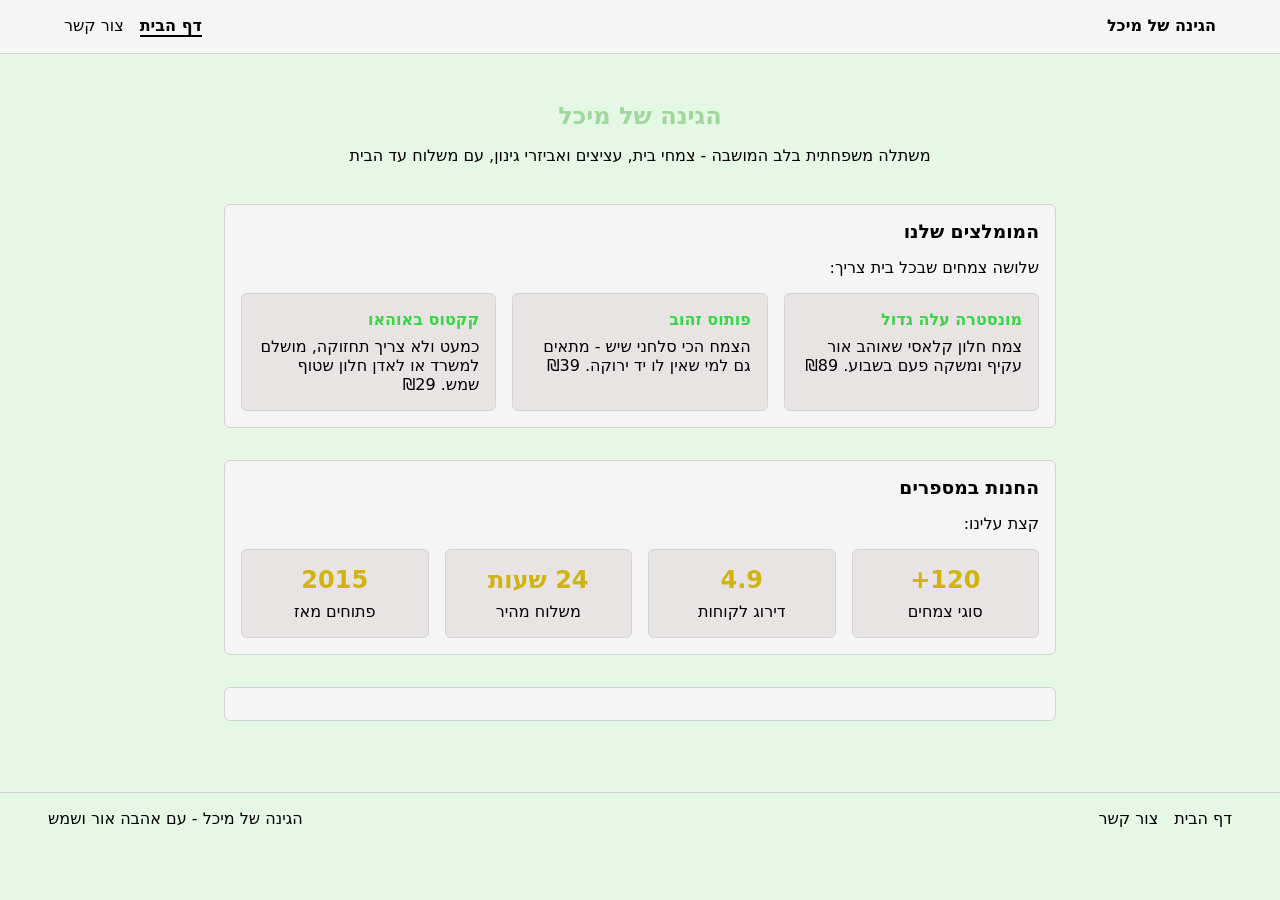
==== index.html @ 2bb1e7fd "start a new day" ====
<!doctype html>
<html lang="he" dir="rtl">
  <head>
    <meta charset="UTF-8" />
    <meta name="viewport" content="width=device-width, initial-scale=1.0" />
    <link rel="stylesheet" href="setyle.css" />
    <title>Document</title>
  </head>
  <body>
    <header>
      <nav class="navbar">
        <div class="logo">
          <p>הגינה של מיכל</p>
        </div>
        <div class="nav-links">
          <a class="active" href="#">דף הבית</a>
          <a href="./contact.html">צור קשר</a>
        </div>
      </nav>
    </header>
    <main>
      <section class="hero">
        <h1 class="title">הגינה של מיכל</h1>
        <p>
          משתלה משפחתית בלב המושבה - צמחי בית, עציצים ואביזרי גינון, עם משלוח עד
          הבית
        </p>
      </section>
      <section class="box recommended">
        <h3>המומלצים שלנו</h3>
        <p>שלושה צמחים שבכל בית צריך:</p>
        <div class="plants-cards">
          <article class="card">
            <h4>מונסטרה עלה גדול</h4>
            <p>צמח חלון קלאסי שאוהב אור עקיף ומשקה פעם בשבוע. ₪89</p>
          </article>
          <article class="card">
            <h4>פותוס זהוב</h4>
            <p>הצמח הכי סלחני שיש - מתאים גם למי שאין לו יד ירוקה. ₪39</p>
          </article>
          <article class="card">
            <h4>קקטוס באוהאו</h4>
            <p>כמעט ולא צריך תחזוקה, מושלם למשרד או לאדן חלון שטוף שמש. ₪29</p>
          </article>
        </div>
      </section>
      <section class="box shop-numbers">
        <h3>החנות במספרים</h3>
        <p>קצת עלינו:</p>
        <div class="numbers-cards">
          <article class="card">
            <h2>120+</h2>
            <p>סוגי צמחים</p>
          </article>
          <article class="card">
            <h2>4.9</h2>
            <p>דירוג לקוחות</p>
          </article>
          <article class="card">
            <h2>24 שעות</h2>
            <p>משלוח מהיר</p>
          </article>
          <article class="card">
            <h2>2015</h2>
            <p>פתוחים מאז</p>
          </article>
        </div>
      </section>
      <section class="box pass-to-contact"></section>
    </main>
    <footer>
      <div class="nav-links">
        <a href="#">דף הבית</a>
        <a href="./contact.html">צור קשר</a>
      </div>
      <div class="logo">
        <p>הגינה של מיכל - עם אהבה אור ושמש</p>
      </div>
    </footer>
  </body>
</html>
---- setyle.css ----
* {
  margin: 0;
  padding: 0;
  box-sizing: border-box;
  font-family: system-ui, sans-serif;
}
:root {
  --background-color-primary: rgb(229, 247, 229);
  --background-color-second: whitesmoke;
}

body {
  background-color: var(--background-color-primary);
}

header {
  position: sticky;
  top: 0;
  background-color: var(--background-color-second);
  padding: 1rem;
  border-bottom: 1px solid lightgrey;
}

.navbar {
  display: flex;

  gap: 1rem;
  justify-content: space-between;
  padding: 0 3rem 0 3rem;
}

.navbar .logo {
  font-weight: 700;
}

.nav-links {
  display: flex;
  gap: 1rem;
}

a {
  text-decoration: none;
  color: black;
}

a.active {
  border-bottom: 2px black solid;
  font-weight: 600;
}

footer {
  display: flex;
  justify-content: space-between;
  padding: 1rem 3rem 1rem 3rem;
  border-top: 1px solid lightgrey;
}

main {
  padding: 3% 15% 3% 15%;
}

main .hero {
  text-align: center;
  line-height: 2;
}

main .hero h1 {
  color: rgb(160, 215, 157);
}

.box {
  display: flex;
  flex-direction: column;
  gap: 1rem;
  border: 1px solid lightgray;
  border-radius: 6px;
  background-color: var(--background-color-second);
  padding: 1rem;
  margin: 2rem;
  text-align: start;
}

.plants-cards {
  display: grid;

  grid-template-columns: repeat(3, 1fr);
  gap: 1rem;
}

.card {
  display: flex;
  flex-direction: column;
  gap: 0.5rem;
  padding: 1rem;
  background-color: rgb(232, 228, 228);
  border: 1px lightgray solid;
  border-radius: 6px;
  text-align: start;
}

.numbers-cards {
  display: grid;
  grid-template-columns: repeat(4, 1fr);
  gap: 1rem;
}

.numbers-cards .card {
  text-align: center;
}

.recommended .plants-cards .card h4 {
  color: rgb(57, 213, 70);
}

.shop-numbers .numbers-cards .card h2 {
  color: rgb(208, 179, 13);
}
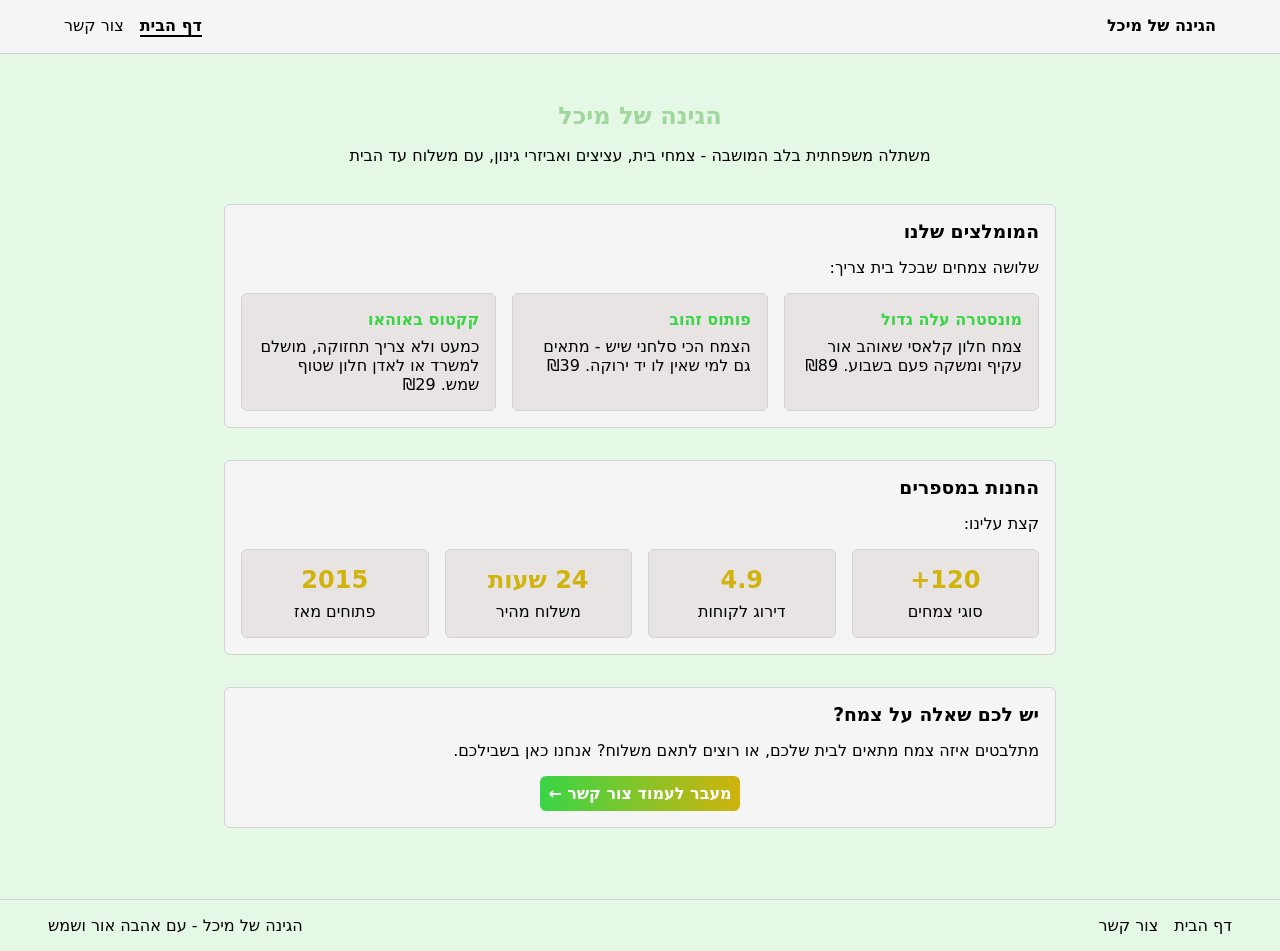
==== commit 474ba3dd: "end project" ====
--- a/index.html
+++ b/index.html
@@ -66,7 +66,16 @@
           </article>
         </div>
       </section>
-      <section class="box pass-to-contact"></section>
+      <section class="box pass-to-contact">
+        <h3>יש לכם שאלה על צמח?</h3>
+        <p>
+          מתלבטים איזה צמח מתאים לבית שלכם, או רוצים לתאם משלוח? אנחנו כאן
+          בשבילכם.
+        </p>
+        <div class="pass-btn">
+          <a href="contact.html">מעבר לעמוד צור קשר ←</a>
+        </div>
+      </section>
     </main>
     <footer>
       <div class="nav-links">
--- a/setyle.css
+++ b/setyle.css
@@ -23,7 +23,6 @@
 
 .navbar {
   display: flex;
-
   gap: 1rem;
   justify-content: space-between;
   padding: 0 3rem 0 3rem;
@@ -85,6 +84,7 @@
 
   grid-template-columns: repeat(3, 1fr);
   gap: 1rem;
+  justify-items: center;
 }
 
 .card {
@@ -96,6 +96,14 @@
   border: 1px lightgray solid;
   border-radius: 6px;
   text-align: start;
+  transition:
+    transform 0.25s ease,
+    box-shadow 0.25s ease;
+}
+
+.card:hover {
+  transform: translateY(-4px);
+  box-shadow: 0 8px 20px rgba(0, 0, 0, 0.15);
 }
 
 .numbers-cards {
@@ -115,3 +123,114 @@
 .shop-numbers .numbers-cards .card h2 {
   color: rgb(208, 179, 13);
 }
+
+.pass-btn {
+  display: flex;
+  align-self: center;
+  transition: transform 0.25s ease;
+}
+
+.pass-btn:hover {
+  outline: 3px solid white;
+  border-radius: 6px;
+  transform: scale(1.05) translateY(-4px);
+}
+
+.pass-btn a {
+  border-radius: 6px;
+  padding: 0.5rem;
+  background: linear-gradient(to right, rgb(57, 213, 70), rgb(208, 179, 13));
+  color: white;
+  font-weight: 600;
+}
+
+.coming-to-us-cards {
+  display: grid;
+  grid-template-columns: repeat(4, 1fr);
+  gap: 1rem;
+}
+
+.coming-to-us-cards .card .content {
+  font-weight: 600;
+}
+
+form {
+  display: flex;
+  gap: 1rem;
+}
+
+form .column1 {
+  display: flex;
+  flex-direction: column;
+  width: 50%;
+  gap: 0.4rem;
+}
+
+form .column2 {
+  display: flex;
+  flex-direction: column;
+  width: 50%;
+  gap: 0.4rem;
+}
+
+input,
+textarea,
+select {
+  padding: 0.3rem;
+  border: 1px lightgray solid;
+  border-radius: 6px;
+  margin-bottom: 0.7rem;
+}
+
+.contant-form button {
+  border: none;
+  border-radius: 6px;
+  padding: 0.5rem;
+  background: linear-gradient(to right, rgb(57, 213, 70), rgb(208, 179, 13));
+  color: white;
+  font-weight: 700;
+  width: 20%;
+  cursor: pointer;
+  transition: transform 0.25s ease;
+}
+
+.contant-form button:hover {
+  border-radius: 6px;
+  outline: 3px solid white;
+  transform: scale(1.05) translateY(-4px);
+}
+
+@media (max-width: 640px) {
+  .navbar {
+    flex-direction: column;
+    padding: 1rem;
+  }
+  .plants-cards {
+    grid-template-columns: 1fr;
+  }
+  .numbers-cards {
+    grid-template-columns: repeat(2, 1fr);
+  }
+  footer {
+    flex-direction: column;
+    gap: 1rem;
+  }
+  .coming-to-us-cards {
+    grid-template-columns: repeat(2, 1fr);
+  }
+  main {
+    padding: 3%;
+  }
+  form {
+    flex-direction: column;
+  }
+  form .column1 {
+    width: 100%;
+  }
+  form .column2 {
+    width: 100%;
+  }
+  .contant-form button {
+    width: 40%;
+  }
+}
